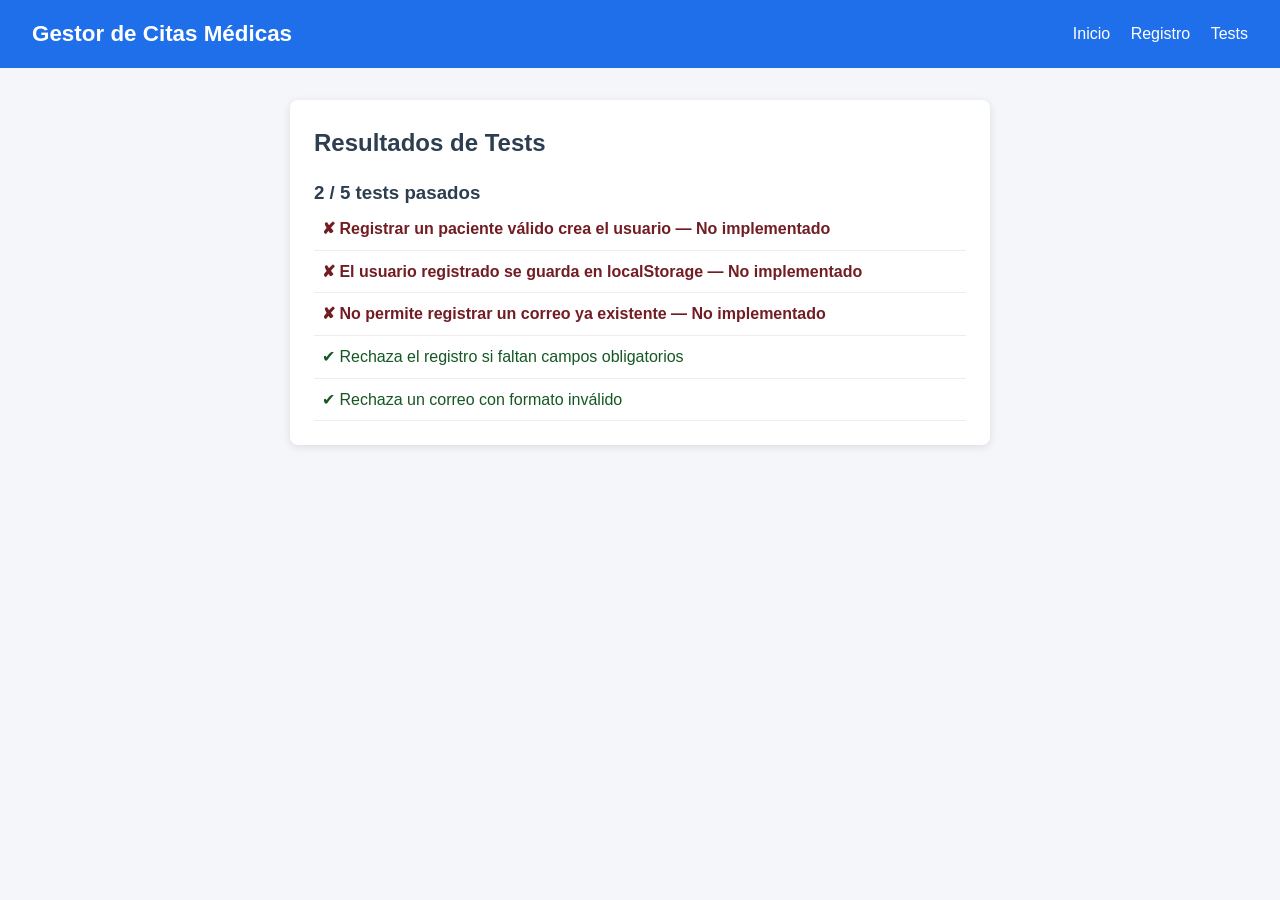
==== practica-wk4/test.html @ 78948ea4 "RED: tests de registro de paciente (RF-01) con stub sin implementar" ====
<!DOCTYPE html>
<html lang="es">
<head>
  <meta charset="UTF-8">
  <meta name="viewport" content="width=device-width, initial-scale=1.0">
  <title>Tests — Gestor de Citas Médicas</title>
  <link rel="stylesheet" href="css/styles.css">
</head>
<body>
  <header class="app-header">
    <h1>Gestor de Citas Médicas</h1>
    <nav>
      <a href="index.html">Inicio</a>
      <a href="registro.html">Registro</a>
      <a href="test.html">Tests</a>
    </nav>
  </header>
  <main class="container">
    <div class="test-summary">
      <h2>Resultados de Tests</h2>
      <div id="resultados"></div>
    </div>
  </main>

  <script src="js/test-runner.js"></script>
  <script src="js/auth.js"></script>
  <script src="js/tests/registro.test.js"></script>
  <script>
    // Ejecutar los tests y mostrar los resultados
    const resultados = TestRunner.run();
    const contenedor = document.getElementById('resultados');

    let pasados = 0;
    for (const r of resultados) {
      const div = document.createElement('div');
      div.className = 'test-result ' + r.estado;
      div.textContent = (r.estado === 'pass' ? '✔ ' : '✘ ') + r.nombre +
        (r.error ? ' — ' + r.error : '');
      contenedor.appendChild(div);
      if (r.estado === 'pass') pasados++;
    }

    const resumen = document.createElement('h3');
    resumen.textContent = pasados + ' / ' + resultados.length + ' tests pasados';
    contenedor.insertBefore(resumen, contenedor.firstChild);
  </script>
</body>
</html>
---- practica-wk4/css/styles.css ----
/* ===== Reset y base ===== */
* {
  margin: 0;
  padding: 0;
  box-sizing: border-box;
}

body {
  font-family: 'Segoe UI', Tahoma, Geneva, Verdana, sans-serif;
  background: #f4f6f9;
  color: #2c3e50;
  line-height: 1.6;
}

/* ===== Header ===== */
.app-header {
  background: #1f6feb;
  color: #fff;
  padding: 1rem 2rem;
  display: flex;
  justify-content: space-between;
  align-items: center;
}

.app-header h1 {
  font-size: 1.4rem;
}

.app-header nav a {
  color: #fff;
  text-decoration: none;
  margin-left: 1rem;
  font-weight: 500;
}

.app-header nav a:hover {
  text-decoration: underline;
}

/* ===== Contenedor ===== */
.container {
  max-width: 900px;
  margin: 2rem auto;
  padding: 0 1rem;
}

/* ===== Formularios ===== */
.form-card {
  background: #fff;
  border-radius: 8px;
  padding: 2rem;
  box-shadow: 0 2px 8px rgba(0, 0, 0, 0.1);
  max-width: 480px;
  margin: 2rem auto;
}

.form-card h2 {
  margin-bottom: 1rem;
  color: #1f6feb;
}

.form-group {
  margin-bottom: 1rem;
}

.form-group label {
  display: block;
  margin-bottom: 0.3rem;
  font-weight: 600;
}

.form-group input {
  width: 100%;
  padding: 0.6rem;
  border: 1px solid #ccc;
  border-radius: 4px;
  font-size: 1rem;
}

.btn {
  background: #1f6feb;
  color: #fff;
  border: none;
  padding: 0.7rem 1.2rem;
  border-radius: 4px;
  font-size: 1rem;
  cursor: pointer;
  width: 100%;
}

.btn:hover {
  background: #1857b6;
}

/* ===== Mensajes ===== */
.msg {
  margin-top: 1rem;
  padding: 0.7rem;
  border-radius: 4px;
  display: none;
}

.msg.success {
  background: #d4edda;
  color: #155724;
  display: block;
}

.msg.error {
  background: #f8d7da;
  color: #721c24;
  display: block;
}

/* ===== Resultados de tests ===== */
.test-summary {
  background: #fff;
  border-radius: 8px;
  padding: 1.5rem;
  box-shadow: 0 2px 8px rgba(0, 0, 0, 0.1);
  margin: 2rem auto;
  max-width: 700px;
}

.test-summary h2 {
  margin-bottom: 1rem;
}

.test-result {
  padding: 0.5rem;
  border-bottom: 1px solid #eee;
}

.test-result.pass {
  color: #155724;
}

.test-result.fail {
  color: #721c24;
  font-weight: 600;
}
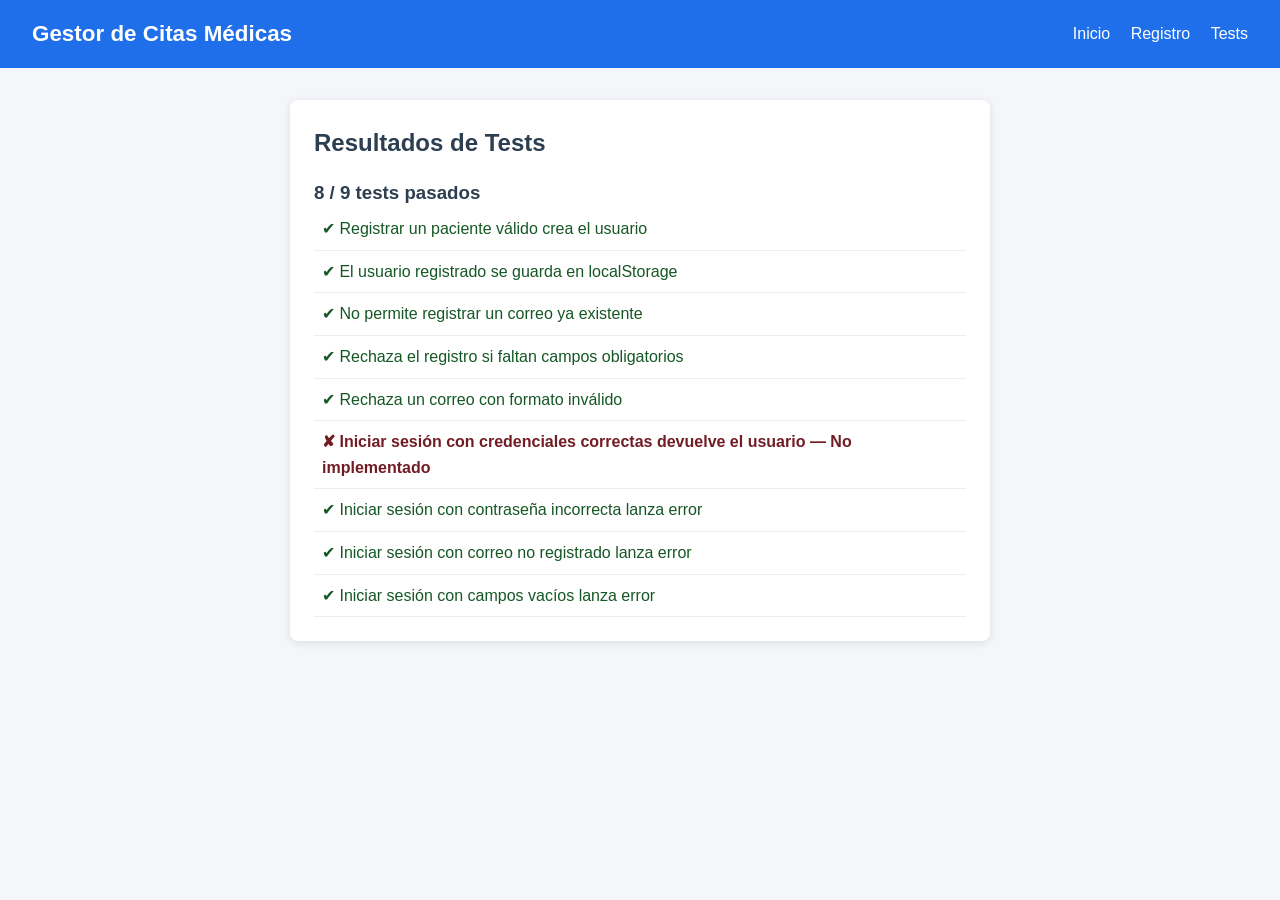
==== commit edda55d5: "RED: tests de inicio de sesión (RF-02) con stub sin implementar" ====
--- a/practica-wk4/test.html
+++ b/practica-wk4/test.html
@@ -25,6 +25,7 @@
   <script src="js/test-runner.js"></script>
   <script src="js/auth.js"></script>
   <script src="js/tests/registro.test.js"></script>
+  <script src="js/tests/login.test.js"></script>
   <script>
     // Ejecutar los tests y mostrar los resultados
     const resultados = TestRunner.run();
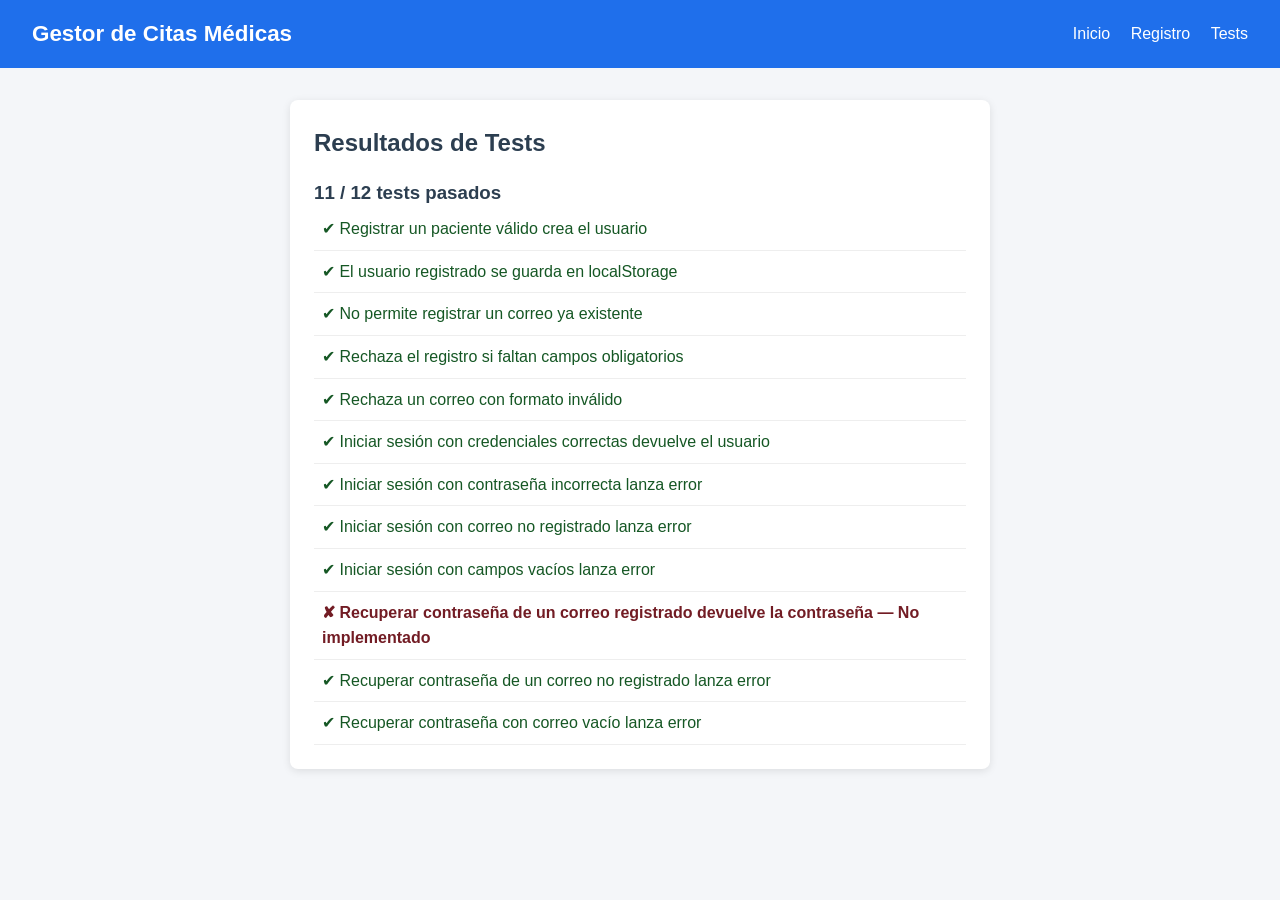
==== commit 7f5bb5c4: "RED: tests de recuperación de contraseña (RF-03) con stub sin implementar" ====
--- a/practica-wk4/test.html
+++ b/practica-wk4/test.html
@@ -26,6 +26,7 @@
   <script src="js/auth.js"></script>
   <script src="js/tests/registro.test.js"></script>
   <script src="js/tests/login.test.js"></script>
+  <script src="js/tests/recuperar.test.js"></script>
   <script>
     // Ejecutar los tests y mostrar los resultados
     const resultados = TestRunner.run();
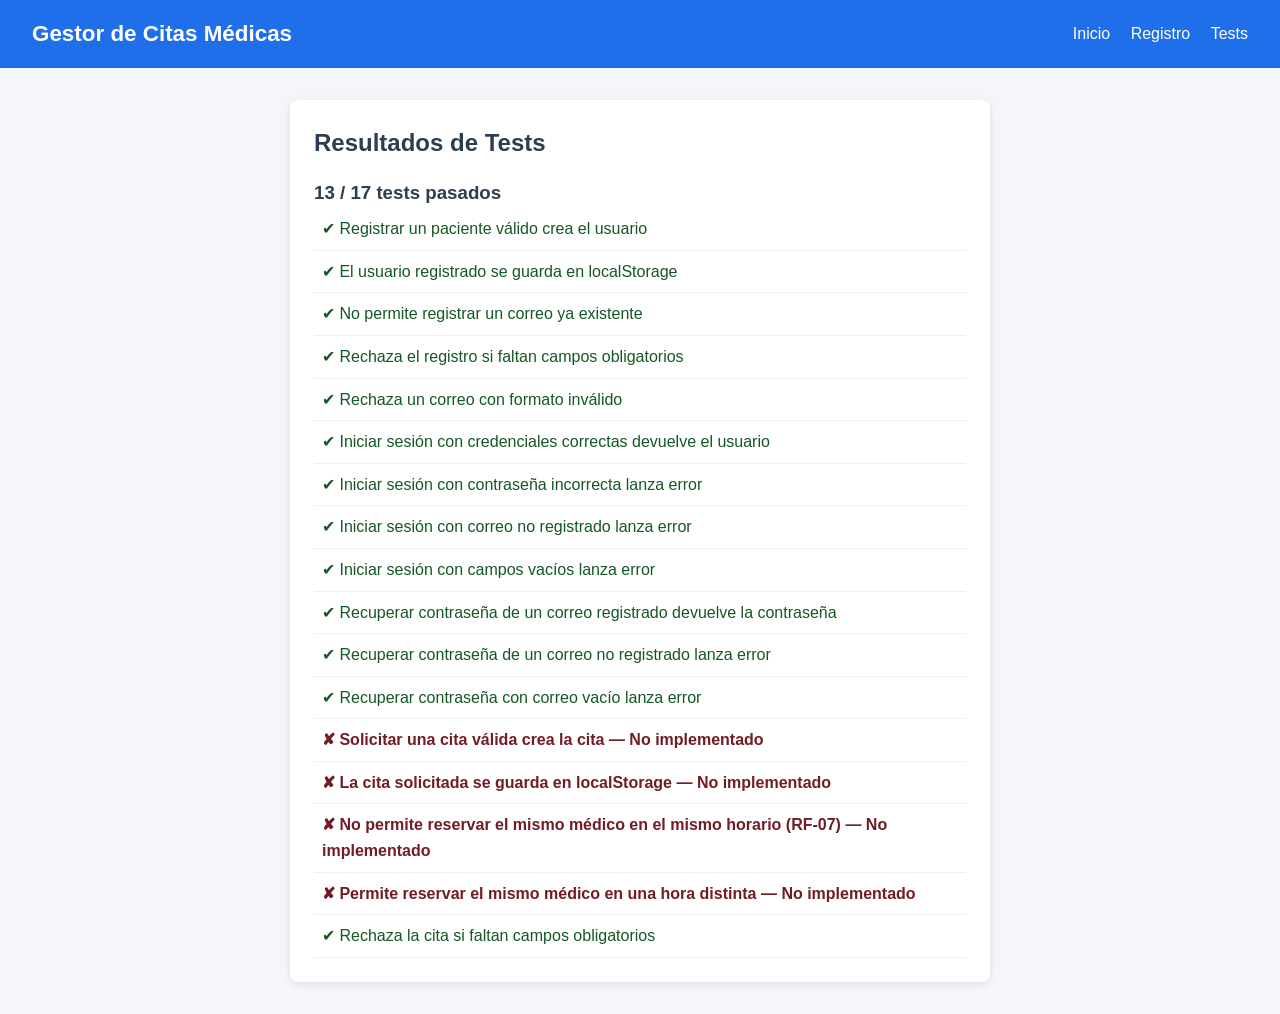
==== commit c113c69b: "RED: tests de solicitud de cita y doble reserva (RF-06/07) con stub sin implementar" ====
--- a/practica-wk4/test.html
+++ b/practica-wk4/test.html
@@ -24,9 +24,11 @@
 
   <script src="js/test-runner.js"></script>
   <script src="js/auth.js"></script>
+  <script src="js/citas.js"></script>
   <script src="js/tests/registro.test.js"></script>
   <script src="js/tests/login.test.js"></script>
   <script src="js/tests/recuperar.test.js"></script>
+  <script src="js/tests/citas.test.js"></script>
   <script>
     // Ejecutar los tests y mostrar los resultados
     const resultados = TestRunner.run();
